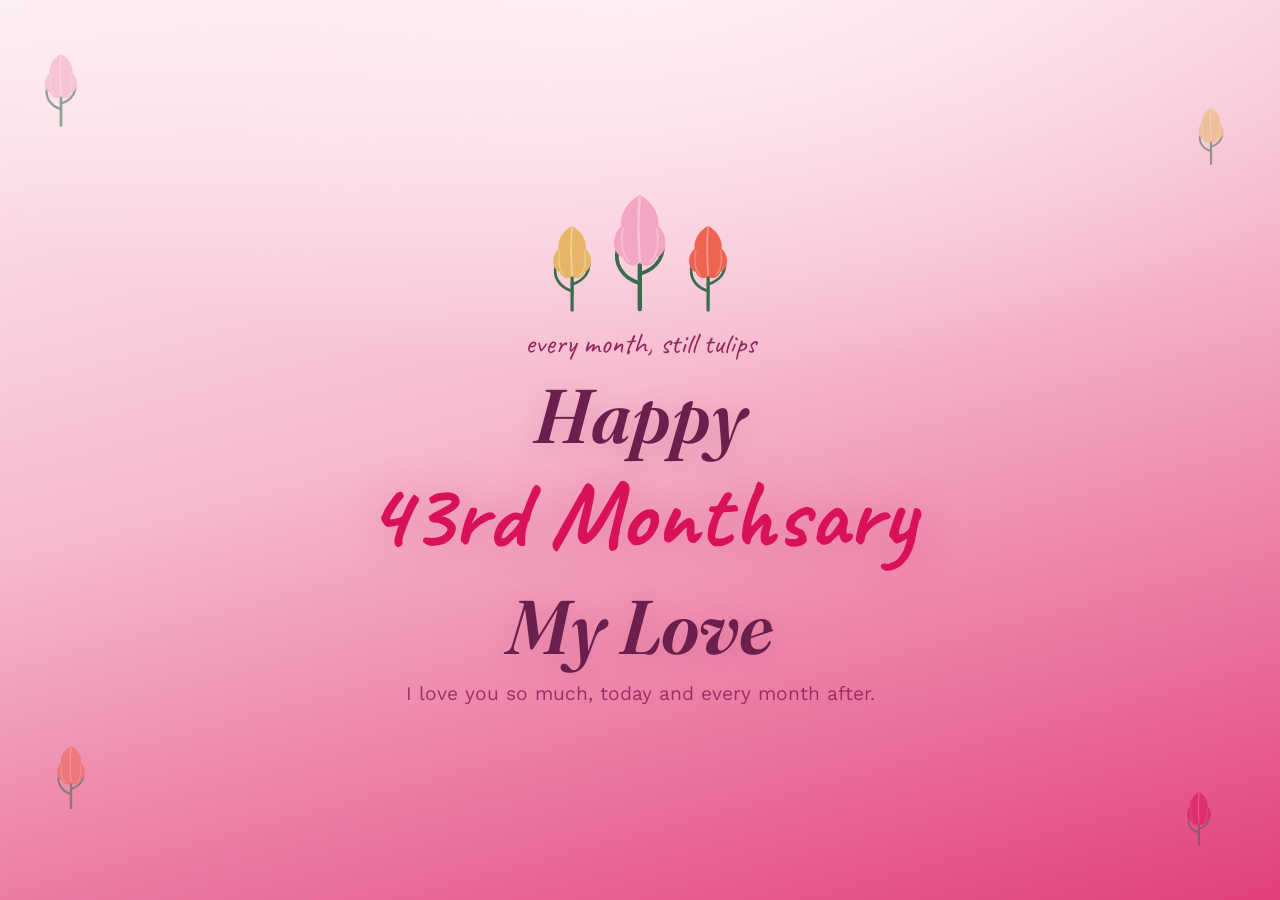
==== happy_monthsary.html @ c731d810 "Add files via upload" ====
<!DOCTYPE html>
<html lang="en">
<head>
  <meta charset="UTF-8" />
  <meta name="viewport" content="width=device-width, initial-scale=1.0" />
  <title>Happy 43rd Monthsary</title>
  <link rel="icon" type="image/png" href="icon.png" />
  <link rel="preconnect" href="https://fonts.googleapis.com" />
  <link rel="stylesheet" href="confetti.css" />
  <link rel="stylesheet" href="page3-style.css" />
</head>
<body>

  <!-- Same falling-tulip effect as the question page -->
  <div class="tulip-confetti-field" id="confettiField"></div>

  <div class="tulip-float tf-1" aria-hidden="true"></div>
  <div class="tulip-float tf-2" aria-hidden="true"></div>
  <div class="tulip-float tf-3" aria-hidden="true"></div>
  <div class="tulip-float tf-4" aria-hidden="true"></div>

  <main id="page3">
    <div class="p3-inner">

      <div class="bouquet" aria-hidden="true" id="bouquet"></div>

      <p class="p3-eyebrow">every month, still tulips</p>
      <h1 class="p3-title">Happy</h1>
      <div class="p3-months">43rd Monthsary</div>
      <h1 class="p3-title">My Love</h1>

      <p class="p3-sub">I love you so much, today and every month after.</p>
    </div>
  </main>

  <script src="confetti.js"></script>
  <script src="page3-script.js"></script>
</body>
</html>
---- confetti.css ----
/* ============================================================
   confetti.css — shared falling-tulip effect
   Loaded by both index.html and happy_monthsary.html so the
   confetti looks and behaves exactly the same on each page.
   ============================================================ */

.tulip-confetti-field {
  position: fixed;
  inset: 0;
  pointer-events: none;
  overflow: hidden;
  z-index: 1;
}

.tulip-petal {
  position: absolute;
  top: -64px;
  opacity: 0;
  animation-name: tulipFall;
  animation-timing-function: linear;
  animation-iteration-count: infinite;
  will-change: transform, opacity;
}

.tulip-petal svg {
  width: 100%;
  height: auto;
  display: block;
  filter: drop-shadow(0 2px 4px rgba(0, 0, 0, 0.12));
}

@keyframes tulipFall {
  0%   { transform: translate(0, 0) rotate(0deg); opacity: 0; }
  8%   { opacity: 0.9; }
  90%  { opacity: 0.55; }
  100% { transform: translate(var(--drift), 118vh) rotate(var(--rot)); opacity: 0; }
}

@media (prefers-reduced-motion: reduce) {
  .tulip-petal { animation: none; opacity: 0; }
}
---- page3-style.css ----
/* ============================================================
   page3-style.css — "Happy Monthsary" reveal page
   Same type and confetti as the question page, in shades of pink.
   ============================================================ */

@import url('https://fonts.googleapis.com/css2?family=Fraunces:ital,wght@0,400;0,600;1,400;1,600&family=Caveat:wght@500;700&family=Work+Sans:wght@400;500;600&display=swap');

*, *::before, *::after {
  box-sizing: border-box;
  margin: 0;
  padding: 0;
}

:root {
  --plum:     #6a1f4d;
  --crimson:  #d81159;
  --coral:    #ef6351;
  --gold:     #c9922e;
  --rose:     #f6a8c0;
  --hotpink:  #e23f7b;
  --deeppink: #93275f;
}

html, body {
  overflow-x: hidden;
  font-family: 'Work Sans', sans-serif;
  color: var(--plum);
  height: 100%;
}

/* ===== AMBIENT CORNER TULIPS (identical positions to index) ===== */
.tulip-float {
  position: fixed;
  pointer-events: none;
  z-index: 2;
  width: 46px;
  opacity: 0.55;
  animation: tulipDrift 6s ease-in-out infinite;
}
.tulip-float svg { display: block; width: 100%; height: auto; }
.tf-1 { top: 6%;  left: 3%;  animation-delay: 0s;   animation-duration: 5.5s; }
.tf-2 { top: 12%; right: 4%; animation-delay: 1s;   animation-duration: 7s;   width: 36px; }
.tf-3 { bottom: 10%; left: 4%; animation-delay: 2s; animation-duration: 6.2s; width: 40px; }
.tf-4 { bottom: 6%; right: 5%; animation-delay: 0.6s; animation-duration: 6.8s; width: 34px; }

@keyframes tulipDrift {
  0%   { transform: translateY(0px) rotate(-6deg); }
  30%  { transform: translateY(-12px) rotate(4deg); }
  60%  { transform: translateY(-4px) rotate(-3deg); }
  100% { transform: translateY(0px) rotate(-6deg); }
}

/* ===== PAGE — shades of pink, matching the question page's family ===== */
#page3 {
  min-height: 100vh;
  background:
    radial-gradient(120% 90% at 50% -8%, #fff1f5 0%, transparent 55%),
    linear-gradient(165deg, #fdeef3 0%, #f6b9cd 45%, var(--hotpink) 100%);
  display: flex;
  align-items: center;
  justify-content: center;
  padding: 2rem 0;
}

.p3-inner {
  position: relative;
  z-index: 2;
  max-width: min(760px, 92vw);
  text-align: center;
  margin: 0 auto;
  padding: 0 1.5rem;
}

.bouquet {
  width: clamp(140px, 18vw, 190px);
  height: clamp(90px, 12vw, 122px);
  margin: 0 auto 0.75rem;
  display: flex;
  align-items: flex-end;
  justify-content: center;
  gap: 4px;
}
.bouquet svg { display: block; }

.p3-eyebrow {
  font-family: 'Caveat', cursive;
  font-size: clamp(1.5rem, 2.8vw, 1.85rem);
  color: var(--deeppink);
  margin-bottom: 0.5rem;
}

.p3-title {
  font-family: 'Fraunces', serif;
  font-weight: 600;
  font-style: italic;
  font-size: clamp(2.2rem, 7vw, 4.75rem);
  color: var(--plum);
  text-shadow: 0 4px 24px rgba(147, 39, 95, 0.18);
  line-height: 1.2;
  margin-bottom: 0.4rem;
}

.p3-months {
  font-family: 'Caveat', cursive;
  font-weight: 700;
  font-size: clamp(3rem, 9vw, 6rem);
  color: var(--crimson);
  line-height: 1;
  text-shadow: 0 0 40px rgba(216, 17, 89, 0.25);
  margin-bottom: 1.1rem;
}

.p3-sub {
  font-family: 'Work Sans', sans-serif;
  font-size: clamp(1rem, 1.8vw, 1.2rem);
  font-weight: 400;
  color: var(--deeppink);
  opacity: 0.92;
  max-width: 480px;
  margin: 0 auto;
  line-height: 1.6;
}

@media (max-width: 480px) {
  .tulip-float { display: none; }
}
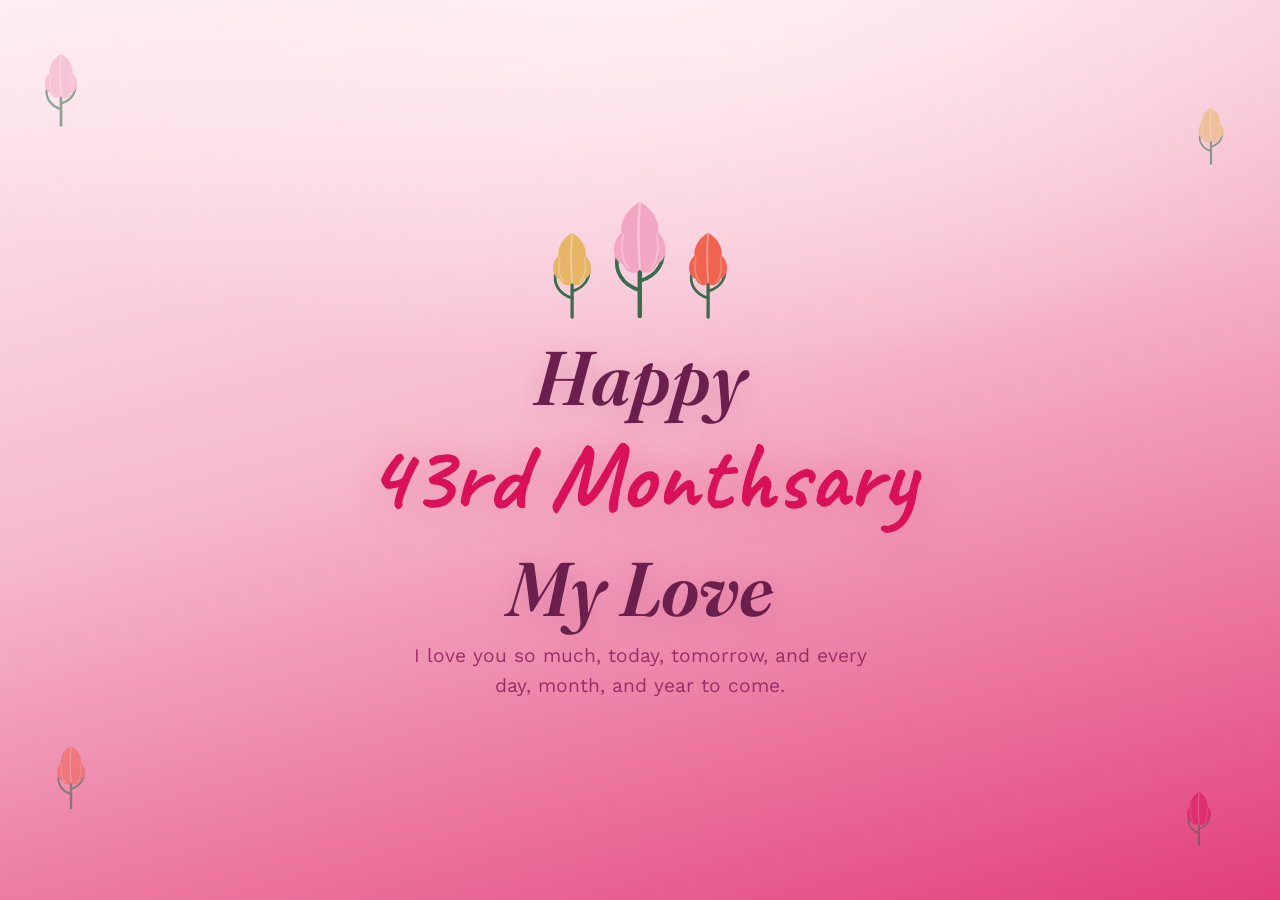
==== commit e4dd755c: "Update happy_monthsary.html" ====
--- a/happy_monthsary.html
+++ b/happy_monthsary.html
@@ -23,13 +23,11 @@
     <div class="p3-inner">
 
       <div class="bouquet" aria-hidden="true" id="bouquet"></div>
-
-      <p class="p3-eyebrow">every month, still tulips</p>
       <h1 class="p3-title">Happy</h1>
       <div class="p3-months">43rd Monthsary</div>
       <h1 class="p3-title">My Love</h1>
 
-      <p class="p3-sub">I love you so much, today and every month after.</p>
+      <p class="p3-sub">I love you so much, today, tomorrow, and every day, month, and year to come.</p>
     </div>
   </main>
 
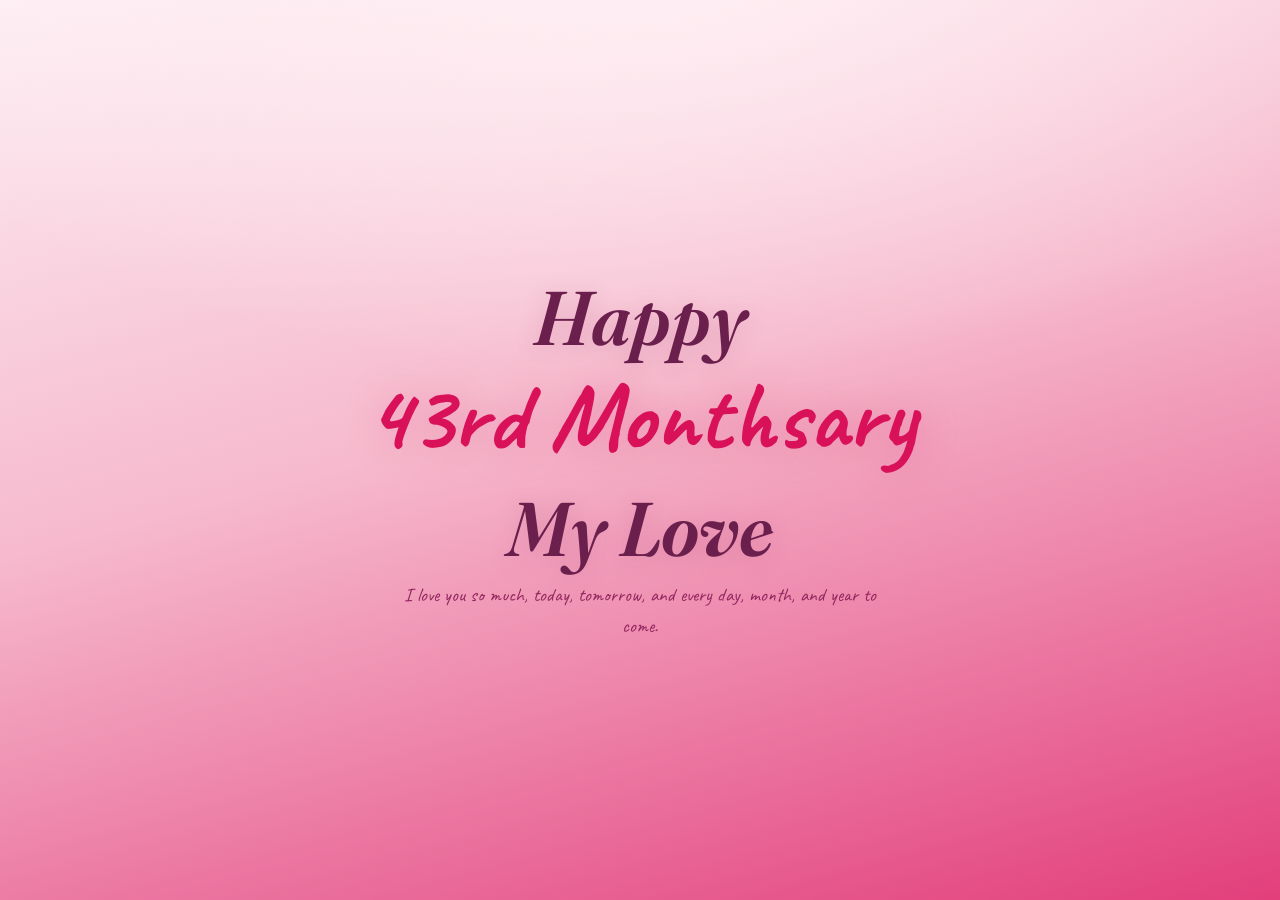
==== commit 305e1225: "Add files via upload" ====
--- a/happy_monthsary.html
+++ b/happy_monthsary.html
@@ -11,18 +11,22 @@
 </head>
 <body>
 
-  <!-- Same falling-tulip effect as the question page -->
+  <!-- Same floating confetti field as the question page -->
   <div class="tulip-confetti-field" id="confettiField"></div>
 
-  <div class="tulip-float tf-1" aria-hidden="true"></div>
-  <div class="tulip-float tf-2" aria-hidden="true"></div>
-  <div class="tulip-float tf-3" aria-hidden="true"></div>
-  <div class="tulip-float tf-4" aria-hidden="true"></div>
+  <!-- Hero decor: tulip photos only — no hearts/ribbons on this page -->
+  <div class="decor-layer hero-decor" id="decorLayer" aria-hidden="true">
+    <div class="decor-img hd-tulip-1"><img src="images/tulip-1.png" alt="" /></div>
+    <div class="decor-img hd-tulip-2"><img src="images/tulip-2.png" alt="" /></div>
+    <div class="decor-img hd-tulip-3"><img src="images/tulip-3.png" alt="" /></div>
+  </div>
 
   <main id="page3">
     <div class="p3-inner">
 
-      <div class="bouquet" aria-hidden="true" id="bouquet"></div>
+      <div class="bouquet" aria-hidden="true">
+        <img src="images/tulip-3.png" alt="" />
+      </div>
       <h1 class="p3-title">Happy</h1>
       <div class="p3-months">43rd Monthsary</div>
       <h1 class="p3-title">My Love</h1>
--- a/confetti.css
+++ b/confetti.css
@@ -1,9 +1,9 @@
 /* ============================================================
-   confetti.css — shared falling-tulip effect
-   Loaded by both index.html and happy_monthsary.html so the
-   confetti looks and behaves exactly the same on each page.
+   confetti.css — shared floating confetti + decorative motion
+   Loaded by both index.html and happy_monthsary.html.
    ============================================================ */
 
+/* ---------- Falling image confetti ---------- */
 .tulip-confetti-field {
   position: fixed;
   inset: 0;
@@ -12,30 +12,75 @@
   z-index: 1;
 }
 
-.tulip-petal {
+.confetti-piece {
   position: absolute;
-  top: -64px;
+  top: -80px;
   opacity: 0;
-  animation-name: tulipFall;
-  animation-timing-function: linear;
+  animation-name: confettiFall;
+  animation-timing-function: ease-in-out;
   animation-iteration-count: infinite;
   will-change: transform, opacity;
 }
 
-.tulip-petal svg {
+.confetti-piece img {
   width: 100%;
   height: auto;
   display: block;
-  filter: drop-shadow(0 2px 4px rgba(0, 0, 0, 0.12));
+  filter: drop-shadow(0 2px 5px rgba(0, 0, 0, 0.12));
 }
 
-@keyframes tulipFall {
-  0%   { transform: translate(0, 0) rotate(0deg); opacity: 0; }
-  8%   { opacity: 0.9; }
-  90%  { opacity: 0.55; }
-  100% { transform: translate(var(--drift), 118vh) rotate(var(--rot)); opacity: 0; }
+@keyframes confettiFall {
+  0%   { transform: translate(0, 0) rotate(var(--rot-start)); opacity: 0; }
+  10%  { opacity: var(--peak-opacity); }
+  50%  { transform: translate(var(--drift), 55vh) rotate(var(--rot-mid)); }
+  88%  { opacity: var(--peak-opacity); }
+  100% { transform: translate(calc(var(--drift) * 1.6), 118vh) rotate(var(--rot-end)); opacity: 0; }
 }
 
 @media (prefers-reduced-motion: reduce) {
-  .tulip-petal { animation: none; opacity: 0; }
+  .confetti-piece { animation: none; opacity: 0; }
 }
+
+/* ---------- Shared floating motion for decorative art ---------- */
+.decor-layer {
+  position: fixed;
+  inset: 0;
+  pointer-events: none;
+  z-index: 2;
+  transition: transform 0.35s ease-out;
+}
+
+.decor-img {
+  position: absolute;
+  display: block;
+  filter: drop-shadow(0 8px 18px rgba(43, 19, 32, 0.16));
+  opacity: 0;
+  animation: decorIn 1s ease forwards, decorFloat 7s ease-in-out infinite;
+}
+
+.decor-img img { width: 100%; height: auto; display: block; }
+
+@keyframes decorIn {
+  from { opacity: 0; }
+  to   { opacity: var(--rest-opacity, 1); }
+}
+
+/* Two float variants with different arcs/timings so nothing
+   moves in sync with anything else on the page. */
+@keyframes decorFloat {
+  0%, 100% { transform: translateY(0) rotate(var(--rot, 0deg)); }
+  50%      { transform: translateY(-14px) rotate(calc(var(--rot, 0deg) * -1)); }
+}
+
+@keyframes decorFloatWide {
+  0%, 100% { transform: translate(0, 0) rotate(var(--rot, 0deg)); }
+  50%      { transform: translate(6px, -20px) rotate(calc(var(--rot, 0deg) * -1)); }
+}
+
+@media (prefers-reduced-motion: reduce) {
+  .decor-img { animation: decorIn 1s ease forwards; }
+}
+
+@media (max-width: 480px) {
+  .decor-layer { display: none; }
+}
--- a/page3-style.css
+++ b/page3-style.css
@@ -1,6 +1,8 @@
 /* ============================================================
    page3-style.css — "Happy Monthsary" reveal page
-   Same type and confetti as the question page, in shades of pink.
+   Same type and confetti field as the question page, in shades
+   of pink. Tulip photo decorations only — no hearts or ribbons
+   on this page, by design.
    ============================================================ */
 
 @import url('https://fonts.googleapis.com/css2?family=Fraunces:ital,wght@0,400;0,600;1,400;1,600&family=Caveat:wght@500;700&family=Work+Sans:wght@400;500;600&display=swap');
@@ -19,6 +21,7 @@
   --rose:     #f6a8c0;
   --hotpink:  #e23f7b;
   --deeppink: #93275f;
+  --ease-soft: cubic-bezier(0.22, 1, 0.36, 1);
 }
 
 html, body {
@@ -28,27 +31,46 @@
   height: 100%;
 }
 
-/* ===== AMBIENT CORNER TULIPS (identical positions to index) ===== */
-.tulip-float {
-  position: fixed;
-  pointer-events: none;
-  z-index: 2;
-  width: 46px;
-  opacity: 0.55;
-  animation: tulipDrift 6s ease-in-out infinite;
+@media (prefers-reduced-motion: reduce) {
+  * { animation-duration: 0.01ms !important; animation-iteration-count: 1 !important; transition-duration: 0.01ms !important; }
 }
-.tulip-float svg { display: block; width: 100%; height: auto; }
-.tf-1 { top: 6%;  left: 3%;  animation-delay: 0s;   animation-duration: 5.5s; }
-.tf-2 { top: 12%; right: 4%; animation-delay: 1s;   animation-duration: 7s;   width: 36px; }
-.tf-3 { bottom: 10%; left: 4%; animation-delay: 2s; animation-duration: 6.2s; width: 40px; }
-.tf-4 { bottom: 6%; right: 5%; animation-delay: 0.6s; animation-duration: 6.8s; width: 34px; }
 
-@keyframes tulipDrift {
-  0%   { transform: translateY(0px) rotate(-6deg); }
-  30%  { transform: translateY(-12px) rotate(4deg); }
-  60%  { transform: translateY(-4px) rotate(-3deg); }
-  100% { transform: translateY(0px) rotate(-6deg); }
+/* ===== HERO DECOR — tulip photos only (no hearts/ribbons here) =====
+   Different combination/placement than the index page so each
+   page reads as its own moment. */
+.hero-decor .decor-img { --rest-opacity: 0.92; }
+
+.hd-tulip-1 {
+  width: clamp(120px, 15vw, 200px);
+  top: -3%;
+  left: -3%;
+  z-index: 1;
+  animation-delay: 0.1s, 0.6s;
+  animation-duration: 1.1s, 7.8s;
+  --rot: 8deg;
 }
+.hd-tulip-2 {
+  width: clamp(120px, 15vw, 205px);
+  bottom: -4%;
+  right: -3%;
+  z-index: 1;
+  animation-delay: 0.2s, 1s;
+  animation-duration: 1.1s, 8.4s;
+  --rot: -7deg;
+}
+.hd-tulip-3 {
+  width: clamp(66px, 8.6vw, 112px);
+  bottom: 6%;
+  left: 6%;
+  z-index: 1;
+  animation-delay: 0.35s, 0.5s;
+  animation-duration: 1.1s, 6.4s;
+  --rot: -9deg;
+  display: none;
+}
+@media (min-width: 560px) { .hd-tulip-3 { display: block; } }
+
+.hd-tulip-1, .hd-tulip-2 { animation-name: decorIn, decorFloatWide; }
 
 /* ===== PAGE — shades of pink, matching the question page's family ===== */
 #page3 {
@@ -64,29 +86,37 @@
 
 .p3-inner {
   position: relative;
-  z-index: 2;
+  z-index: 3;
   max-width: min(760px, 92vw);
   text-align: center;
   margin: 0 auto;
   padding: 0 1.5rem;
+  opacity: 0;
+  animation: fadeSlideUp 0.9s var(--ease-soft) 0.15s forwards;
 }
 
 .bouquet {
-  width: clamp(140px, 18vw, 190px);
-  height: clamp(90px, 12vw, 122px);
-  margin: 0 auto 0.75rem;
-  display: flex;
-  align-items: flex-end;
-  justify-content: center;
-  gap: 4px;
+  width: clamp(120px, 16vw, 170px);
+  height: auto;
+  margin: 0 auto 0.85rem;
+  opacity: 0;
+  animation: scaleIn 0.8s var(--ease-soft) 0.35s forwards, portraitBob 4.2s ease-in-out 1.2s infinite;
 }
-.bouquet svg { display: block; }
+.bouquet img { display: block; width: 100%; height: auto; filter: drop-shadow(0 10px 20px rgba(147, 39, 95, 0.22)); }
 
-.p3-eyebrow {
-  font-family: 'Caveat', cursive;
-  font-size: clamp(1.5rem, 2.8vw, 1.85rem);
-  color: var(--deeppink);
-  margin-bottom: 0.5rem;
+@keyframes portraitBob {
+  0%, 100% { transform: translateY(0) rotate(-1.5deg); }
+  50%       { transform: translateY(-7px) rotate(1.5deg); }
+}
+
+@keyframes fadeSlideUp {
+  from { opacity: 0; transform: translateY(22px); }
+  to   { opacity: 1; transform: translateY(0); }
+}
+
+@keyframes scaleIn {
+  from { opacity: 0; transform: scale(0.94); }
+  to   { opacity: 1; transform: scale(1); }
 }
 
 .p3-title {
@@ -98,6 +128,8 @@
   text-shadow: 0 4px 24px rgba(147, 39, 95, 0.18);
   line-height: 1.2;
   margin-bottom: 0.4rem;
+  opacity: 0;
+  animation: fadeSlideUp 0.8s var(--ease-soft) 0.45s forwards;
 }
 
 .p3-months {
@@ -108,19 +140,18 @@
   line-height: 1;
   text-shadow: 0 0 40px rgba(216, 17, 89, 0.25);
   margin-bottom: 1.1rem;
+  opacity: 0;
+  animation: scaleIn 0.8s var(--ease-soft) 0.6s forwards;
 }
 
 .p3-sub {
-  font-family: 'Work Sans', sans-serif;
+  font-family: 'Caveat', cursive;
   font-size: clamp(1rem, 1.8vw, 1.2rem);
   font-weight: 400;
   color: var(--deeppink);
-  opacity: 0.92;
+  opacity: 0;
   max-width: 480px;
   margin: 0 auto;
   line-height: 1.6;
+  animation: fadeSlideUp 0.8s var(--ease-soft) 0.8s forwards;
 }
-
-@media (max-width: 480px) {
-  .tulip-float { display: none; }
-}
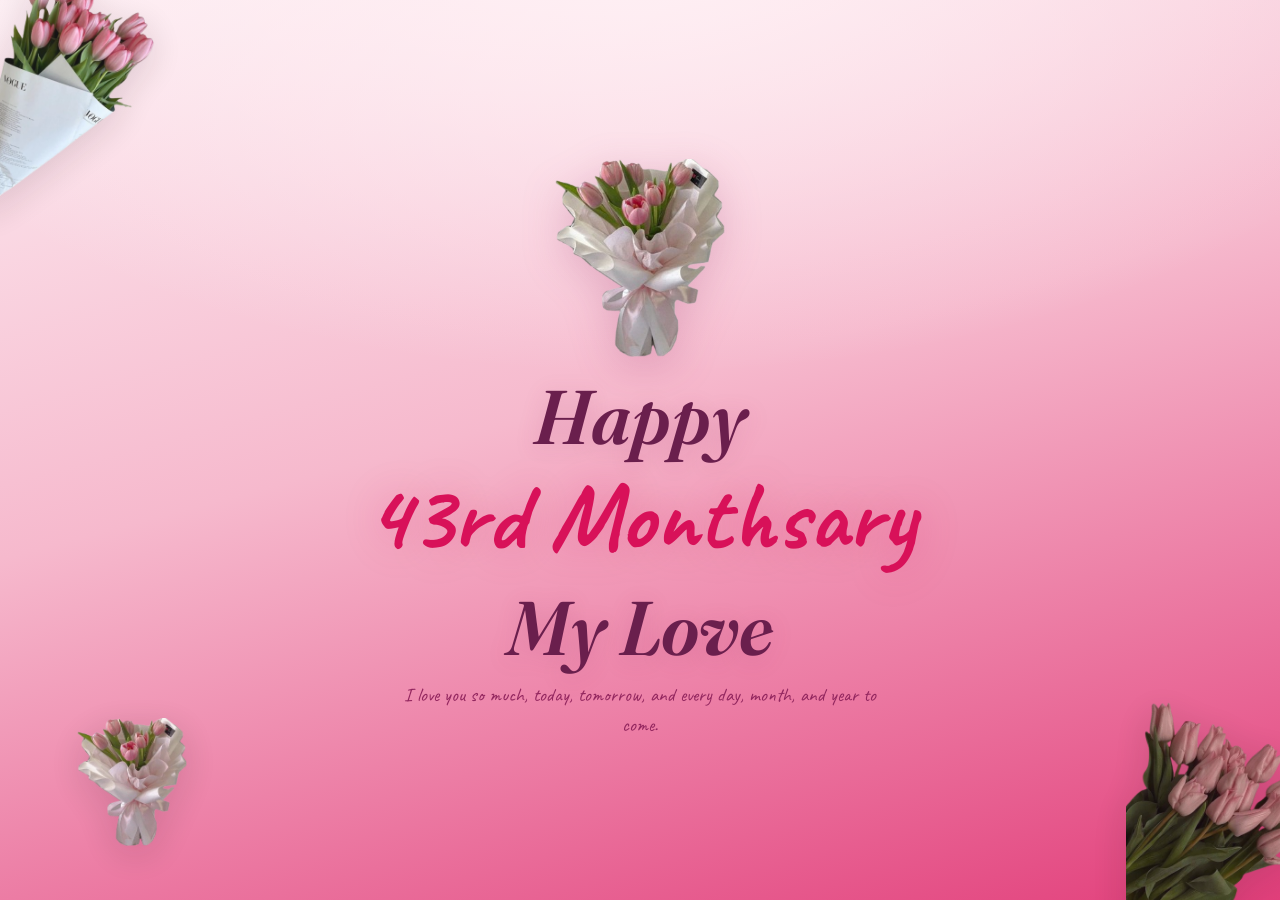
==== commit ef34fe96: "Add files via upload" ====
--- a/happy_monthsary.html
+++ b/happy_monthsary.html
@@ -16,16 +16,16 @@
 
   <!-- Hero decor: tulip photos only — no hearts/ribbons on this page -->
   <div class="decor-layer hero-decor" id="decorLayer" aria-hidden="true">
-    <div class="decor-img hd-tulip-1"><img src="images/tulip-1.png" alt="" /></div>
-    <div class="decor-img hd-tulip-2"><img src="images/tulip-2.png" alt="" /></div>
-    <div class="decor-img hd-tulip-3"><img src="images/tulip-3.png" alt="" /></div>
+    <div class="decor-img hd-tulip-1"><img src="tulip-1.png" alt="" /></div>
+    <div class="decor-img hd-tulip-2"><img src="tulip-2.png" alt="" /></div>
+    <div class="decor-img hd-tulip-3"><img src="tulip-3.png" alt="" /></div>
   </div>
 
   <main id="page3">
     <div class="p3-inner">
 
       <div class="bouquet" aria-hidden="true">
-        <img src="images/tulip-3.png" alt="" />
+        <img src="tulip-3.png" alt="" />
       </div>
       <h1 class="p3-title">Happy</h1>
       <div class="p3-months">43rd Monthsary</div>
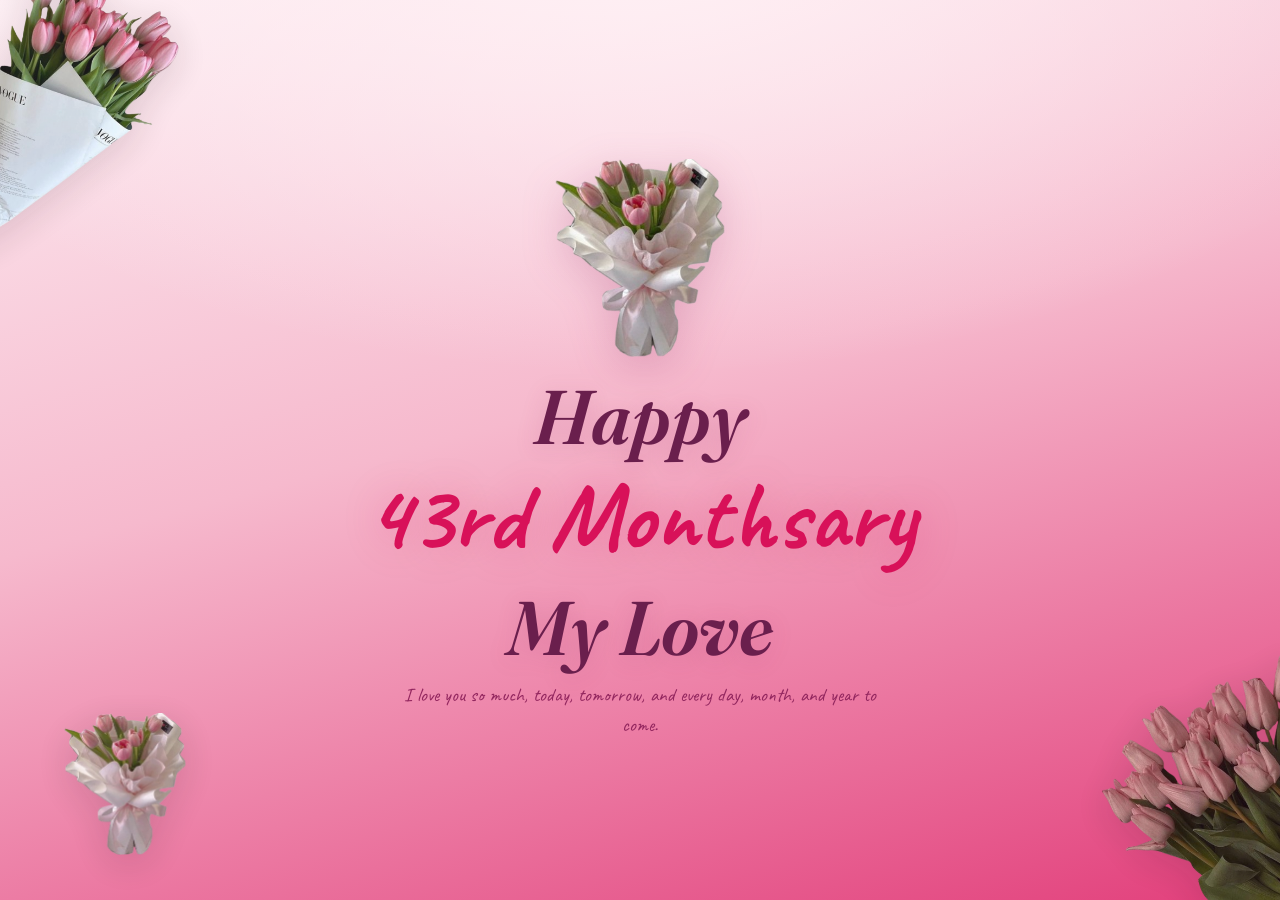
==== commit eeedf1d2: "Add files via upload" ====
--- a/happy_monthsary.html
+++ b/happy_monthsary.html
@@ -14,10 +14,13 @@
   <!-- Same floating confetti field as the question page -->
   <div class="tulip-confetti-field" id="confettiField"></div>
 
-  <!-- Hero decor: tulip photos only — no hearts/ribbons on this page -->
+  <!-- Hero decor: tulip photos only — no hearts/ribbons on this page.
+       tulip-1 anchors the top-left, tulip-2 anchors the bottom-right
+       (mirrored, so its cropped left edge bleeds off-screen instead
+       of showing), and tulip-3 is a small accent, bottom-left. -->
   <div class="decor-layer hero-decor" id="decorLayer" aria-hidden="true">
     <div class="decor-img hd-tulip-1"><img src="tulip-1.png" alt="" /></div>
-    <div class="decor-img hd-tulip-2"><img src="tulip-2.png" alt="" /></div>
+    <div class="decor-img hd-tulip-2"><div class="img-flip"><img src="tulip-2.png" alt="" /></div></div>
     <div class="decor-img hd-tulip-3"><img src="tulip-3.png" alt="" /></div>
   </div>
 
--- a/confetti.css
+++ b/confetti.css
@@ -60,6 +60,12 @@
 
 .decor-img img { width: 100%; height: auto; display: block; }
 
+/* Mirrors a photo horizontally without touching the parent's own
+   transform (used for animation) — needed for source photos that
+   are cropped on one side, so the crop can be flipped away from
+   view instead of showing. */
+.img-flip { transform: scaleX(-1); }
+
 @keyframes decorIn {
   from { opacity: 0; }
   to   { opacity: var(--rest-opacity, 1); }
--- a/page3-style.css
+++ b/page3-style.css
@@ -36,41 +36,48 @@
 }
 
 /* ===== HERO DECOR — tulip photos only (no hearts/ribbons here) =====
-   Different combination/placement than the index page so each
-   page reads as its own moment. */
-.hero-decor .decor-img { --rest-opacity: 0.92; }
+   tulip-1 anchors the top-left corner, tulip-2 anchors the
+   bottom-right (mirrored via .img-flip so its cropped edge bleeds
+   off-screen), and tulip-3 is a small accent, bottom-left — a
+   different combination than the index page so each page reads as
+   its own moment. */
+.hero-decor .decor-img { --rest-opacity: 0.9; }
 
 .hd-tulip-1 {
-  width: clamp(120px, 15vw, 200px);
-  top: -3%;
-  left: -3%;
+  width: clamp(150px, 18vw, 250px);
+  top: -4%;
+  left: -4%;
   z-index: 1;
   animation-delay: 0.1s, 0.6s;
   animation-duration: 1.1s, 7.8s;
-  --rot: 8deg;
+  --rot: 5deg;
 }
 .hd-tulip-2 {
-  width: clamp(120px, 15vw, 205px);
+  width: clamp(150px, 18vw, 250px);
   bottom: -4%;
-  right: -3%;
+  right: -4%;
   z-index: 1;
   animation-delay: 0.2s, 1s;
   animation-duration: 1.1s, 8.4s;
-  --rot: -7deg;
+  --rot: -5deg;
 }
 .hd-tulip-3 {
-  width: clamp(66px, 8.6vw, 112px);
-  bottom: 6%;
-  left: 6%;
+  width: clamp(80px, 9.5vw, 130px);
+  bottom: 5%;
+  left: 5%;
   z-index: 1;
   animation-delay: 0.35s, 0.5s;
   animation-duration: 1.1s, 6.4s;
   --rot: -9deg;
   display: none;
 }
-@media (min-width: 560px) { .hd-tulip-3 { display: block; } }
+@media (min-width: 640px) { .hd-tulip-3 { display: block; } }
 
 .hd-tulip-1, .hd-tulip-2 { animation-name: decorIn, decorFloatWide; }
+
+@media (max-width: 640px) {
+  .hd-tulip-1, .hd-tulip-2 { width: clamp(110px, 26vw, 160px); }
+}
 
 /* ===== PAGE — shades of pink, matching the question page's family ===== */
 #page3 {
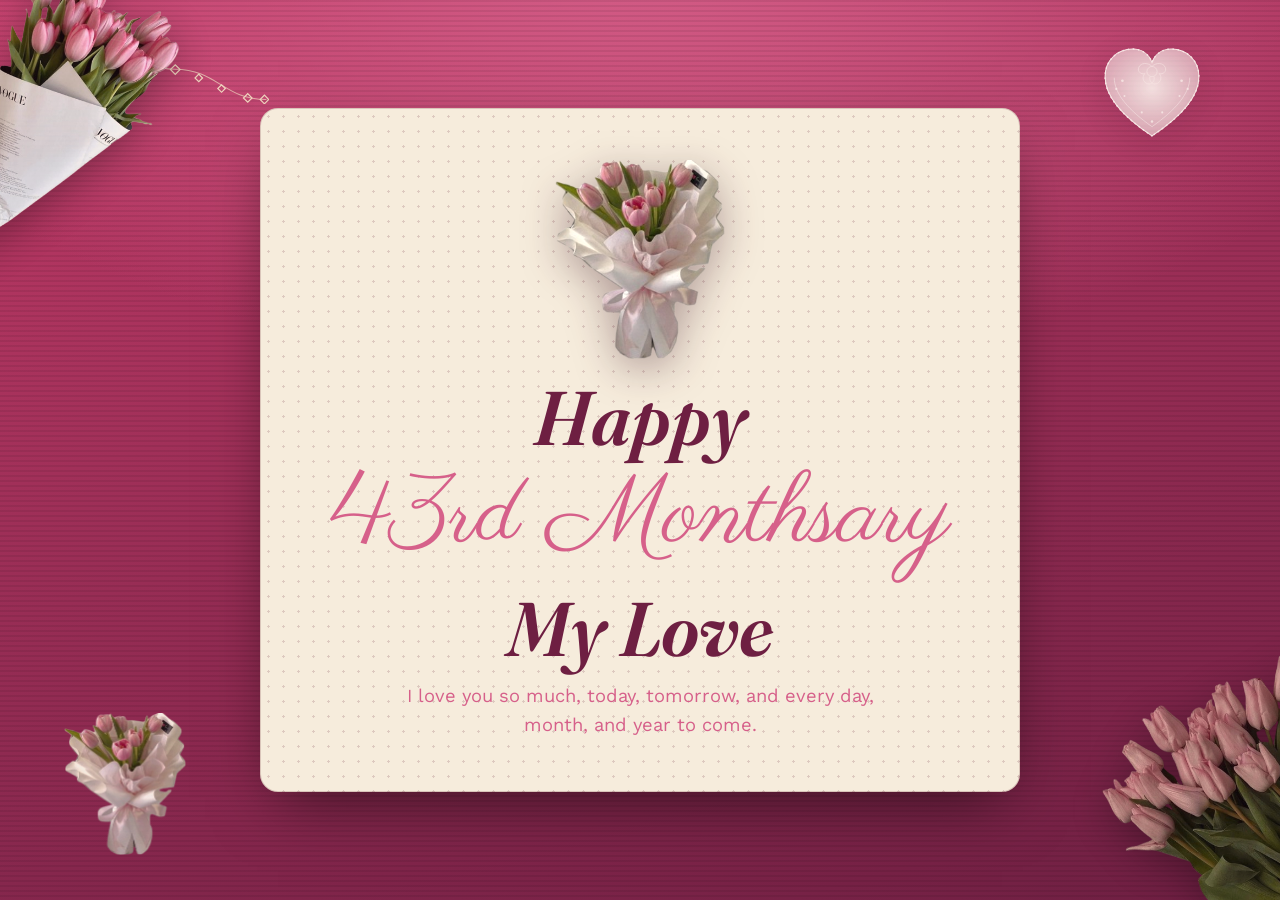
==== commit 93ac4fab: "Add files via upload" ====
--- a/happy_monthsary.html
+++ b/happy_monthsary.html
@@ -19,6 +19,8 @@
        (mirrored, so its cropped left edge bleeds off-screen instead
        of showing), and tulip-3 is a small accent, bottom-left. -->
   <div class="decor-layer hero-decor" id="decorLayer" aria-hidden="true">
+    <div class="decor-img hd-lace"><img src="lace-heart.svg" alt="" /></div>
+    <div class="decor-img hd-gem"><img src="gem-chain.svg" alt="" /></div>
     <div class="decor-img hd-tulip-1"><img src="tulip-1.png" alt="" /></div>
     <div class="decor-img hd-tulip-2"><div class="img-flip"><img src="tulip-2.png" alt="" /></div></div>
     <div class="decor-img hd-tulip-3"><img src="tulip-3.png" alt="" /></div>
--- a/confetti.css
+++ b/confetti.css
@@ -26,7 +26,7 @@
   width: 100%;
   height: auto;
   display: block;
-  filter: drop-shadow(0 2px 5px rgba(0, 0, 0, 0.12));
+  filter: sepia(0.35) saturate(1.4) hue-rotate(-8deg) drop-shadow(0 2px 5px rgba(0, 0, 0, 0.25));
 }
 
 @keyframes confettiFall {
--- a/page3-style.css
+++ b/page3-style.css
@@ -1,11 +1,10 @@
 /* ============================================================
    page3-style.css — "Happy Monthsary" reveal page
-   Same type and confetti field as the question page, in shades
-   of pink. Tulip photo decorations only — no hearts or ribbons
-   on this page, by design.
+   Restyled to match the burgundy / lace / floral scrapbook look,
+   companion to the restyled question page.
    ============================================================ */
 
-@import url('https://fonts.googleapis.com/css2?family=Fraunces:ital,wght@0,400;0,600;1,400;1,600&family=Caveat:wght@500;700&family=Work+Sans:wght@400;500;600&display=swap');
+@import url('https://fonts.googleapis.com/css2?family=Fraunces:ital,wght@0,400;0,600;1,400;1,600&family=Parisienne&family=Work+Sans:wght@400;500;600&display=swap');
 
 *, *::before, *::after {
   box-sizing: border-box;
@@ -14,20 +13,20 @@
 }
 
 :root {
-  --plum:     #6a1f4d;
-  --crimson:  #d81159;
-  --coral:    #ef6351;
-  --gold:     #c9922e;
-  --rose:     #f6a8c0;
-  --hotpink:  #e23f7b;
-  --deeppink: #93275f;
+  --maroon-deep:#6e1f42;
+  --maroon:     #c23b68;
+  --maroon-mid: #d6608a;
+  --rose-gold:  #d9a66c;
+  --gold:       #e3c087;
+  --cream:      #f6ecdc;
+  --cream-2:    #fffaf3;
   --ease-soft: cubic-bezier(0.22, 1, 0.36, 1);
 }
 
 html, body {
   overflow-x: hidden;
   font-family: 'Work Sans', sans-serif;
-  color: var(--plum);
+  color: var(--cream);
   height: 100%;
 }
 
@@ -35,12 +34,7 @@
   * { animation-duration: 0.01ms !important; animation-iteration-count: 1 !important; transition-duration: 0.01ms !important; }
 }
 
-/* ===== HERO DECOR — tulip photos only (no hearts/ribbons here) =====
-   tulip-1 anchors the top-left corner, tulip-2 anchors the
-   bottom-right (mirrored via .img-flip so its cropped edge bleeds
-   off-screen), and tulip-3 is a small accent, bottom-left — a
-   different combination than the index page so each page reads as
-   its own moment. */
+/* ===== HERO DECOR — tulip photos + lace/gem accents ===== */
 .hero-decor .decor-img { --rest-opacity: 0.9; }
 
 .hd-tulip-1 {
@@ -51,6 +45,7 @@
   animation-delay: 0.1s, 0.6s;
   animation-duration: 1.1s, 7.8s;
   --rot: 5deg;
+  filter: sepia(0.18) saturate(1.15) hue-rotate(-6deg) drop-shadow(0 10px 20px rgba(0,0,0,0.35));
 }
 .hd-tulip-2 {
   width: clamp(150px, 18vw, 250px);
@@ -60,6 +55,7 @@
   animation-delay: 0.2s, 1s;
   animation-duration: 1.1s, 8.4s;
   --rot: -5deg;
+  filter: sepia(0.18) saturate(1.15) hue-rotate(-6deg) drop-shadow(0 10px 20px rgba(0,0,0,0.35));
 }
 .hd-tulip-3 {
   width: clamp(80px, 9.5vw, 130px);
@@ -70,8 +66,28 @@
   animation-duration: 1.1s, 6.4s;
   --rot: -9deg;
   display: none;
+  filter: sepia(0.18) saturate(1.15) hue-rotate(-6deg);
 }
 @media (min-width: 640px) { .hd-tulip-3 { display: block; } }
+
+.hd-lace {
+  width: clamp(70px, 8vw, 108px);
+  top: 5%;
+  right: 6%;
+  z-index: 1;
+  animation-delay: 0.15s, 0.7s;
+  animation-duration: 1s, 6.6s;
+}
+.hd-gem {
+  width: clamp(110px, 13vw, 170px);
+  top: 4%;
+  left: 8%;
+  z-index: 1;
+  display: none;
+  animation-delay: 0.25s, 0.4s;
+  animation-duration: 1s, 7s;
+}
+@media (min-width: 640px) { .hd-gem { display: block; } }
 
 .hd-tulip-1, .hd-tulip-2 { animation-name: decorIn, decorFloatWide; }
 
@@ -79,12 +95,13 @@
   .hd-tulip-1, .hd-tulip-2 { width: clamp(110px, 26vw, 160px); }
 }
 
-/* ===== PAGE — shades of pink, matching the question page's family ===== */
+/* ===== PAGE — corrugated burgundy backdrop, matching the question page ===== */
 #page3 {
   min-height: 100vh;
   background:
-    radial-gradient(120% 90% at 50% -8%, #fff1f5 0%, transparent 55%),
-    linear-gradient(165deg, #fdeef3 0%, #f6b9cd 45%, var(--hotpink) 100%);
+    repeating-linear-gradient(180deg, rgba(0,0,0,0.07) 0px, rgba(0,0,0,0.07) 2px, transparent 2px, transparent 5px),
+    radial-gradient(120% 90% at 50% -8%, var(--maroon-mid) 0%, transparent 55%),
+    linear-gradient(165deg, var(--maroon) 0%, var(--maroon-deep) 100%);
   display: flex;
   align-items: center;
   justify-content: center;
@@ -95,9 +112,16 @@
   position: relative;
   z-index: 3;
   max-width: min(760px, 92vw);
+  width: 100%;
   text-align: center;
   margin: 0 auto;
-  padding: 0 1.5rem;
+  padding: clamp(2.2rem, 5vw, 3.2rem) clamp(1.5rem, 5vw, 2.5rem);
+  border-radius: 18px;
+  background-color: var(--cream);
+  background-image: radial-gradient(rgba(92, 18, 38, 0.16) 1px, transparent 1.4px);
+  background-size: 15px 15px;
+  border: 1px solid rgba(92, 18, 38, 0.18);
+  box-shadow: 0 24px 60px -18px rgba(0, 0, 0, 0.55);
   opacity: 0;
   animation: fadeSlideUp 0.9s var(--ease-soft) 0.15s forwards;
 }
@@ -109,7 +133,7 @@
   opacity: 0;
   animation: scaleIn 0.8s var(--ease-soft) 0.35s forwards, portraitBob 4.2s ease-in-out 1.2s infinite;
 }
-.bouquet img { display: block; width: 100%; height: auto; filter: drop-shadow(0 10px 20px rgba(147, 39, 95, 0.22)); }
+.bouquet img { display: block; width: 100%; height: auto; filter: sepia(0.15) saturate(1.1) hue-rotate(-6deg) drop-shadow(0 10px 20px rgba(51, 8, 26, 0.35)); }
 
 @keyframes portraitBob {
   0%, 100% { transform: translateY(0) rotate(-1.5deg); }
@@ -131,8 +155,7 @@
   font-weight: 600;
   font-style: italic;
   font-size: clamp(2.2rem, 7vw, 4.75rem);
-  color: var(--plum);
-  text-shadow: 0 4px 24px rgba(147, 39, 95, 0.18);
+  color: var(--maroon-deep);
   line-height: 1.2;
   margin-bottom: 0.4rem;
   opacity: 0;
@@ -140,22 +163,21 @@
 }
 
 .p3-months {
-  font-family: 'Caveat', cursive;
-  font-weight: 700;
+  font-family: 'Parisienne', cursive;
+  font-weight: 400;
   font-size: clamp(3rem, 9vw, 6rem);
-  color: var(--crimson);
+  color: var(--maroon-mid);
   line-height: 1;
-  text-shadow: 0 0 40px rgba(216, 17, 89, 0.25);
   margin-bottom: 1.1rem;
   opacity: 0;
   animation: scaleIn 0.8s var(--ease-soft) 0.6s forwards;
 }
 
 .p3-sub {
-  font-family: 'Caveat', cursive;
-  font-size: clamp(1rem, 1.8vw, 1.2rem);
+  font-family: 'Work Sans', sans-serif;
+  font-size: clamp(1rem, 1.8vw, 1.15rem);
   font-weight: 400;
-  color: var(--deeppink);
+  color: var(--maroon-mid);
   opacity: 0;
   max-width: 480px;
   margin: 0 auto;
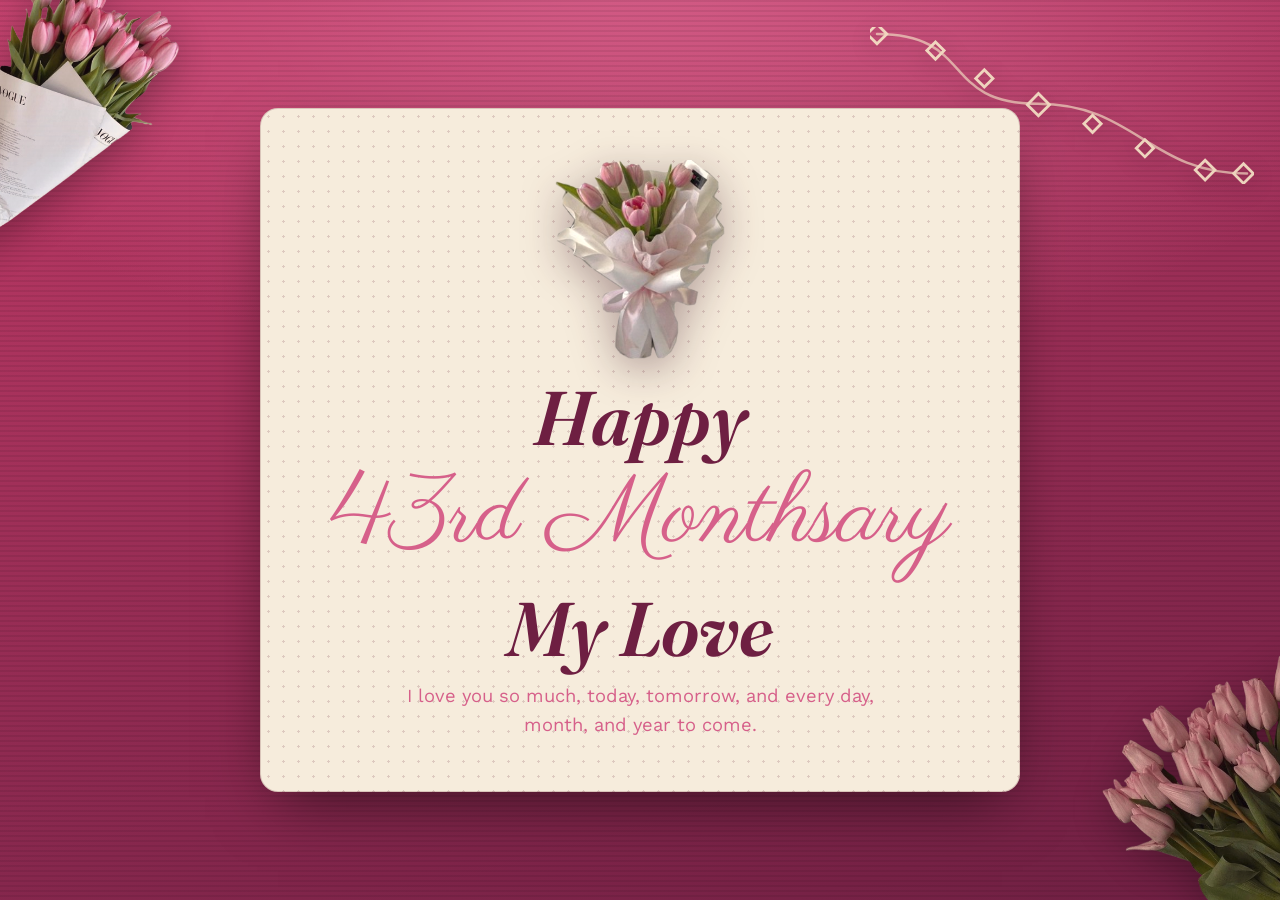
==== commit 8646107a: "Add files via upload" ====
--- a/happy_monthsary.html
+++ b/happy_monthsary.html
@@ -14,16 +14,15 @@
   <!-- Same floating confetti field as the question page -->
   <div class="tulip-confetti-field" id="confettiField"></div>
 
-  <!-- Hero decor: tulip photos only — no hearts/ribbons on this page.
-       tulip-1 anchors the top-left, tulip-2 anchors the bottom-right
-       (mirrored, so its cropped left edge bleeds off-screen instead
-       of showing), and tulip-3 is a small accent, bottom-left. -->
+  <!-- Hero decor: tulip photos + gem chain — no heart or bottom-left
+       tulip accent here. tulip-1 anchors the top-left, tulip-2
+       anchors the bottom-right (mirrored, so its cropped left edge
+       bleeds off-screen instead of showing), and the gem chain is
+       sized up large in the top-right corner. -->
   <div class="decor-layer hero-decor" id="decorLayer" aria-hidden="true">
-    <div class="decor-img hd-lace"><img src="lace-heart.svg" alt="" /></div>
     <div class="decor-img hd-gem"><img src="gem-chain.svg" alt="" /></div>
     <div class="decor-img hd-tulip-1"><img src="tulip-1.png" alt="" /></div>
     <div class="decor-img hd-tulip-2"><div class="img-flip"><img src="tulip-2.png" alt="" /></div></div>
-    <div class="decor-img hd-tulip-3"><img src="tulip-3.png" alt="" /></div>
   </div>
 
   <main id="page3">
--- a/confetti.css
+++ b/confetti.css
@@ -88,5 +88,8 @@
 }
 
 @media (max-width: 480px) {
+  .decor-layer { opacity: 0.85; }
+}
+@media (max-width: 340px) {
   .decor-layer { display: none; }
 }
--- a/page3-style.css
+++ b/page3-style.css
@@ -57,42 +57,22 @@
   --rot: -5deg;
   filter: sepia(0.18) saturate(1.15) hue-rotate(-6deg) drop-shadow(0 10px 20px rgba(0,0,0,0.35));
 }
-.hd-tulip-3 {
-  width: clamp(80px, 9.5vw, 130px);
-  bottom: 5%;
-  left: 5%;
+
+.hd-gem {
+  width: clamp(220px, 30vw, 400px);
+  top: 3%;
+  right: 2%;
   z-index: 1;
-  animation-delay: 0.35s, 0.5s;
-  animation-duration: 1.1s, 6.4s;
-  --rot: -9deg;
-  display: none;
-  filter: sepia(0.18) saturate(1.15) hue-rotate(-6deg);
-}
-@media (min-width: 640px) { .hd-tulip-3 { display: block; } }
-
-.hd-lace {
-  width: clamp(70px, 8vw, 108px);
-  top: 5%;
-  right: 6%;
-  z-index: 1;
-  animation-delay: 0.15s, 0.7s;
-  animation-duration: 1s, 6.6s;
-}
-.hd-gem {
-  width: clamp(110px, 13vw, 170px);
-  top: 4%;
-  left: 8%;
-  z-index: 1;
-  display: none;
   animation-delay: 0.25s, 0.4s;
   animation-duration: 1s, 7s;
+  filter: drop-shadow(0 6px 14px rgba(0,0,0,0.3));
 }
-@media (min-width: 640px) { .hd-gem { display: block; } }
 
 .hd-tulip-1, .hd-tulip-2 { animation-name: decorIn, decorFloatWide; }
 
 @media (max-width: 640px) {
   .hd-tulip-1, .hd-tulip-2 { width: clamp(110px, 26vw, 160px); }
+  .hd-gem { width: clamp(150px, 42vw, 240px); top: 3%; right: 1%; }
 }
 
 /* ===== PAGE — corrugated burgundy backdrop, matching the question page ===== */
@@ -105,7 +85,7 @@
   display: flex;
   align-items: center;
   justify-content: center;
-  padding: 2rem 0;
+  padding: 2.5rem 1rem;
 }
 
 .p3-inner {
@@ -184,3 +164,34 @@
   line-height: 1.6;
   animation: fadeSlideUp 0.8s var(--ease-soft) 0.8s forwards;
 }
+
+/* ===== RESPONSIVE ===== */
+
+/* Phones (portrait & landscape) */
+@media (max-width: 480px) {
+  .p3-inner { padding: 1.85rem 1.15rem; border-radius: 16px; }
+  .hd-gem { top: 3%; right: 1%; }
+  .hd-tulip-1 { top: -6%; left: -8%; }
+  .hd-tulip-2 { bottom: -6%; right: -8%; }
+}
+
+@media (max-width: 360px) {
+  .p3-inner { padding: 1.5rem 0.9rem; }
+  .p3-title { margin-bottom: 0.2rem; }
+}
+
+/* Small phones in landscape — avoid clipping tall content */
+@media (max-height: 480px) and (orientation: landscape) {
+  #page3 { align-items: flex-start; padding-top: 2.5rem; padding-bottom: 2.5rem; }
+}
+
+/* Tablets / iPad portrait & landscape */
+@media (min-width: 641px) and (max-width: 1024px) {
+  .p3-inner { max-width: min(660px, 88vw); padding: 3rem 2.75rem; }
+  .hd-tulip-1, .hd-tulip-2 { width: clamp(170px, 20vw, 230px); }
+  .hd-gem { width: clamp(260px, 34vw, 380px); }
+}
+
+@media (min-width: 641px) and (max-width: 820px) and (orientation: portrait) {
+  .p3-inner { max-width: 80vw; }
+}
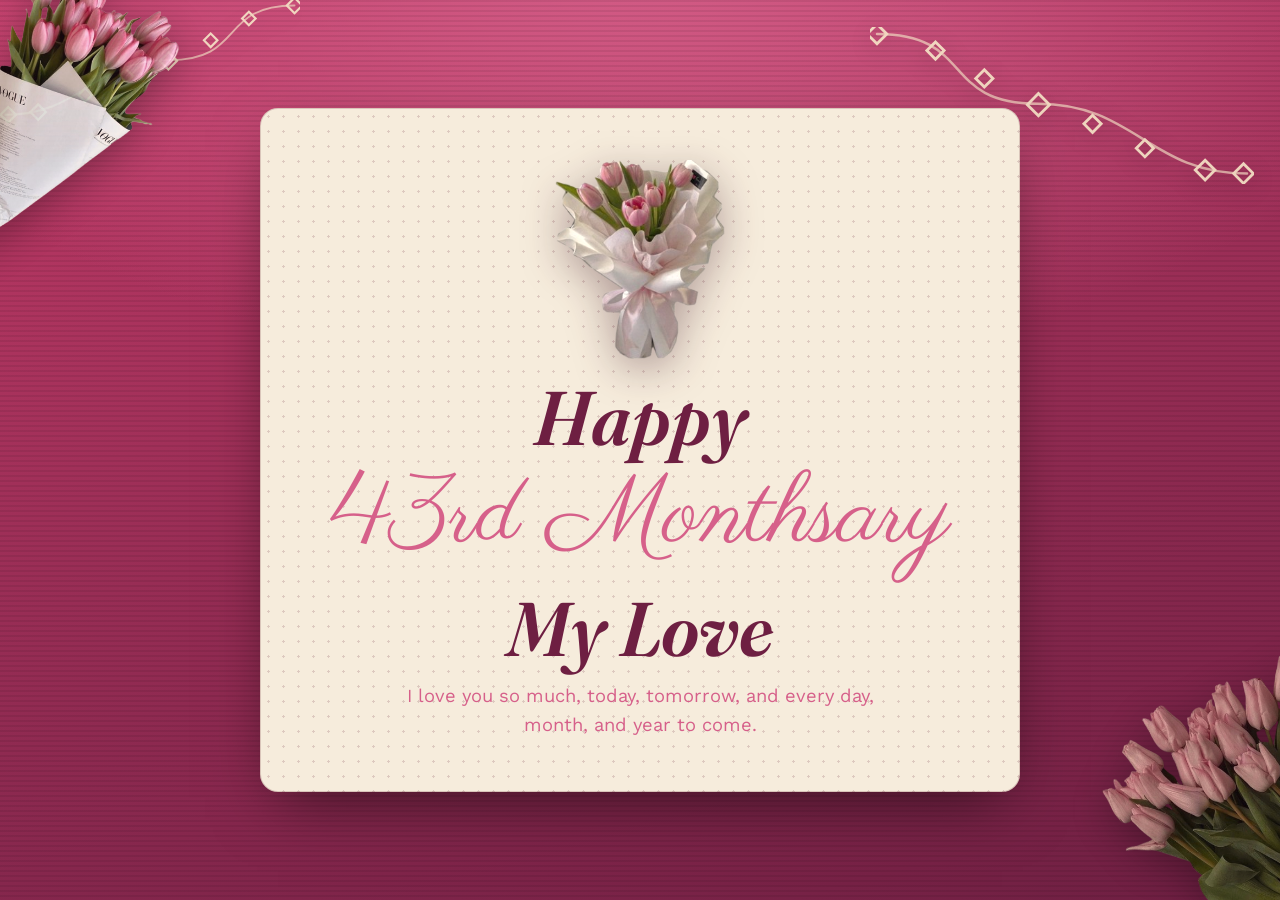
==== commit bc3c93e6: "Update happy_monthsary.html" ====
--- a/happy_monthsary.html
+++ b/happy_monthsary.html
@@ -21,6 +21,7 @@
        sized up large in the top-right corner. -->
   <div class="decor-layer hero-decor" id="decorLayer" aria-hidden="true">
     <div class="decor-img hd-gem"><img src="gem-chain.svg" alt="" /></div>
+    <div class="decor-img hd-gem-2"><div class="img-flip"><img src="gem-chain.svg" alt="" /></div></div>
     <div class="decor-img hd-tulip-1"><img src="tulip-1.png" alt="" /></div>
     <div class="decor-img hd-tulip-2"><div class="img-flip"><img src="tulip-2.png" alt="" /></div></div>
   </div>
